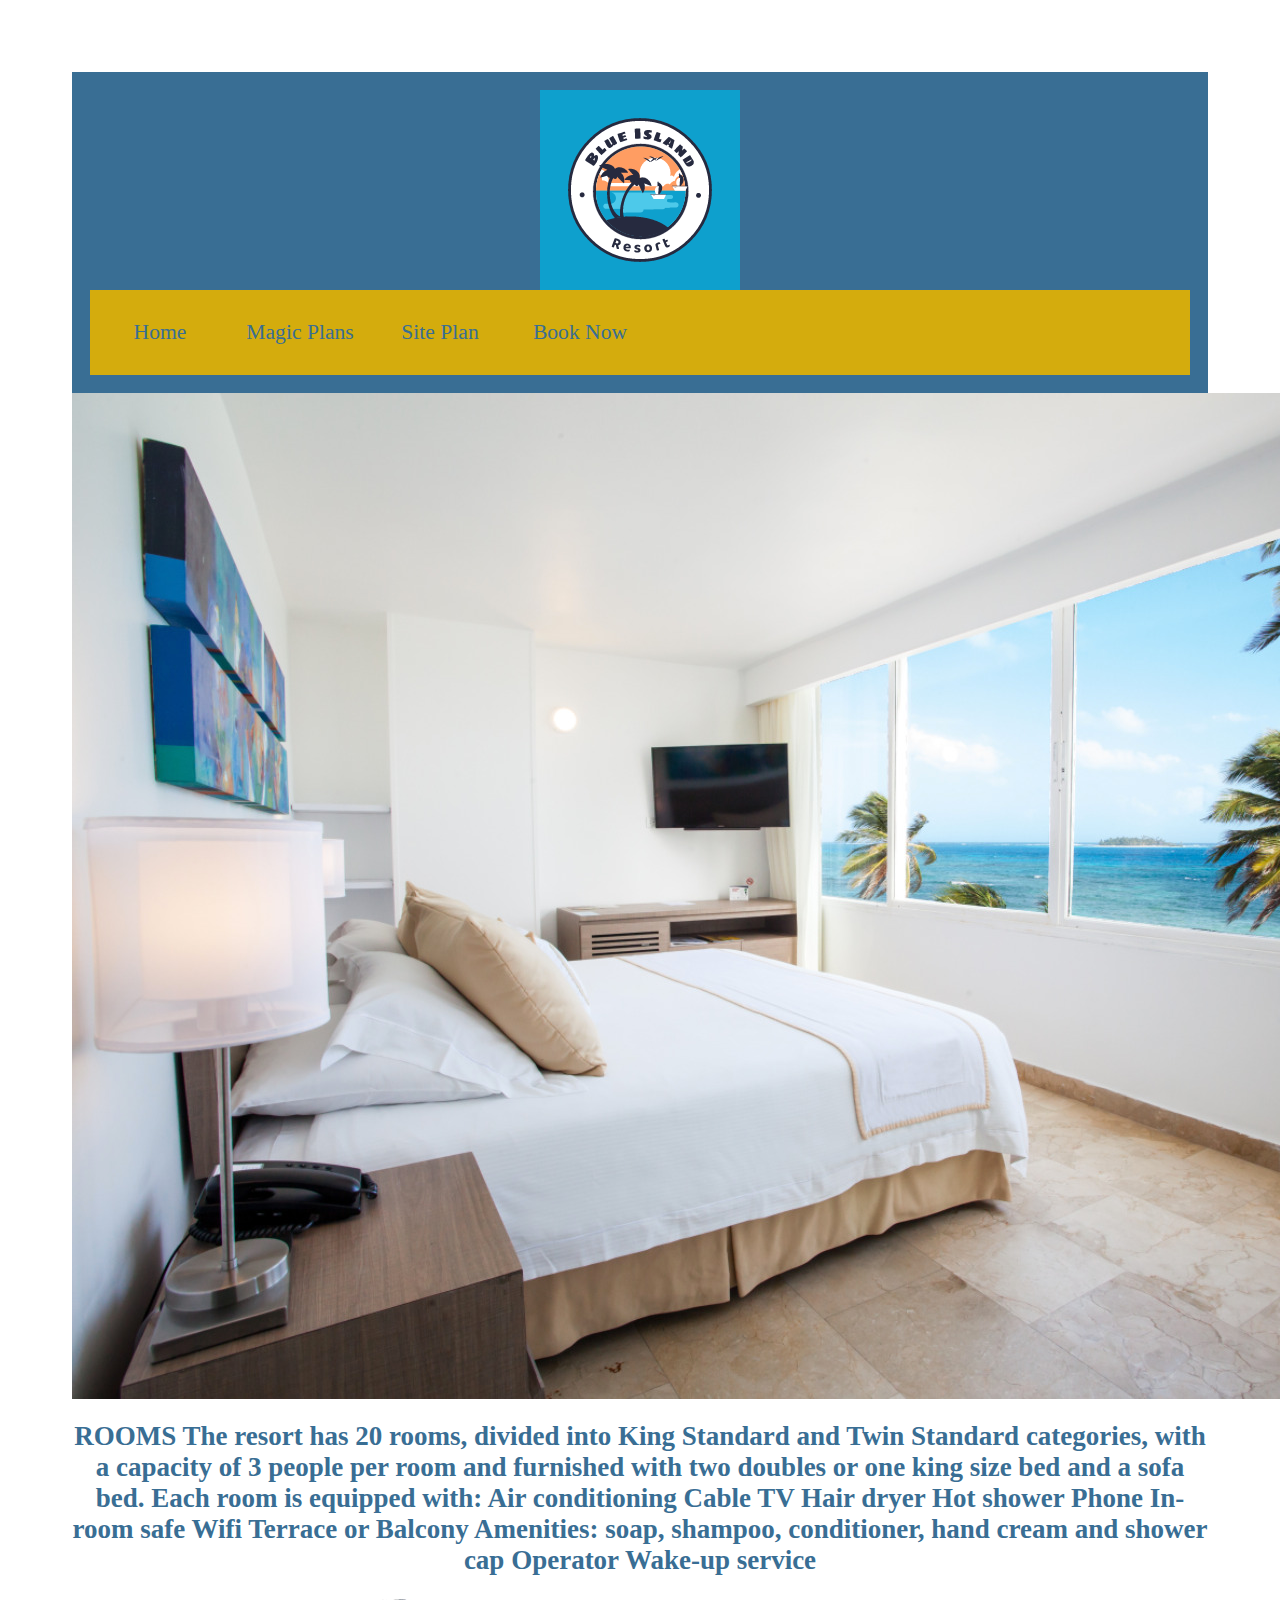
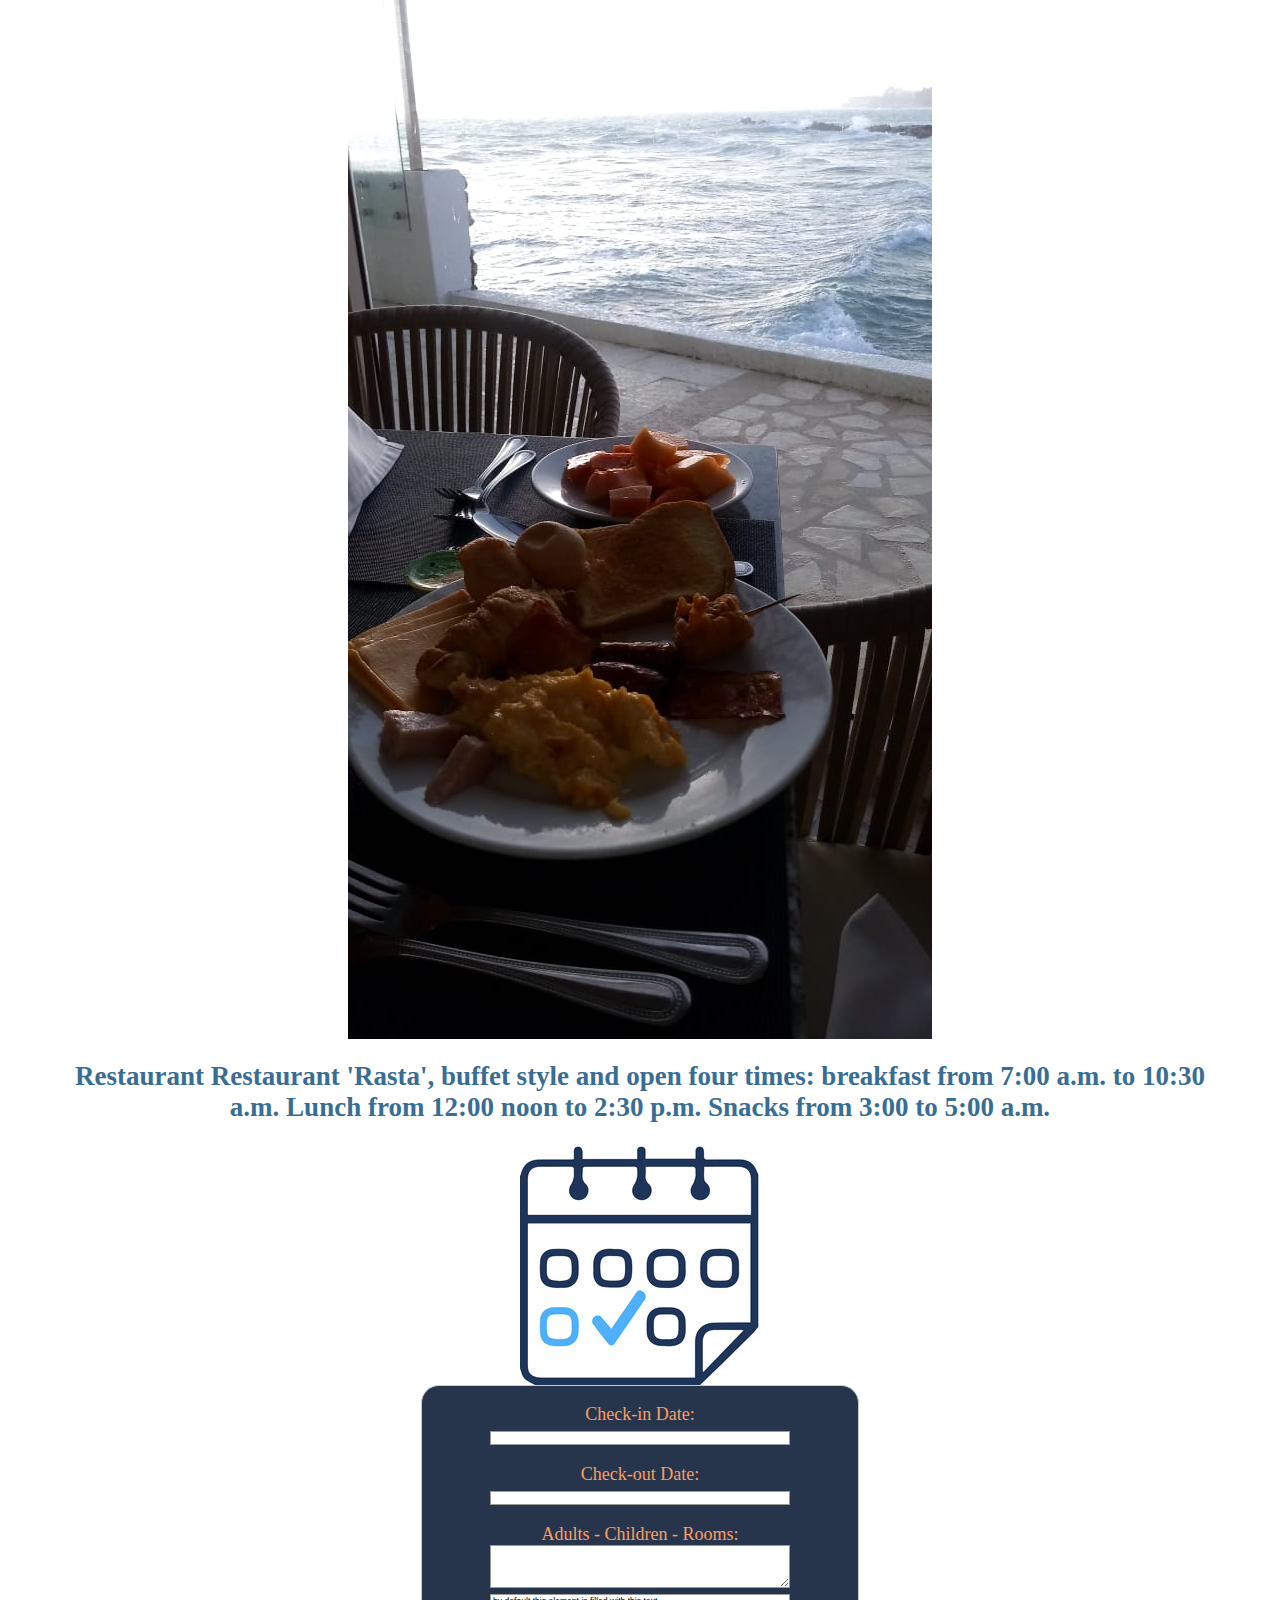
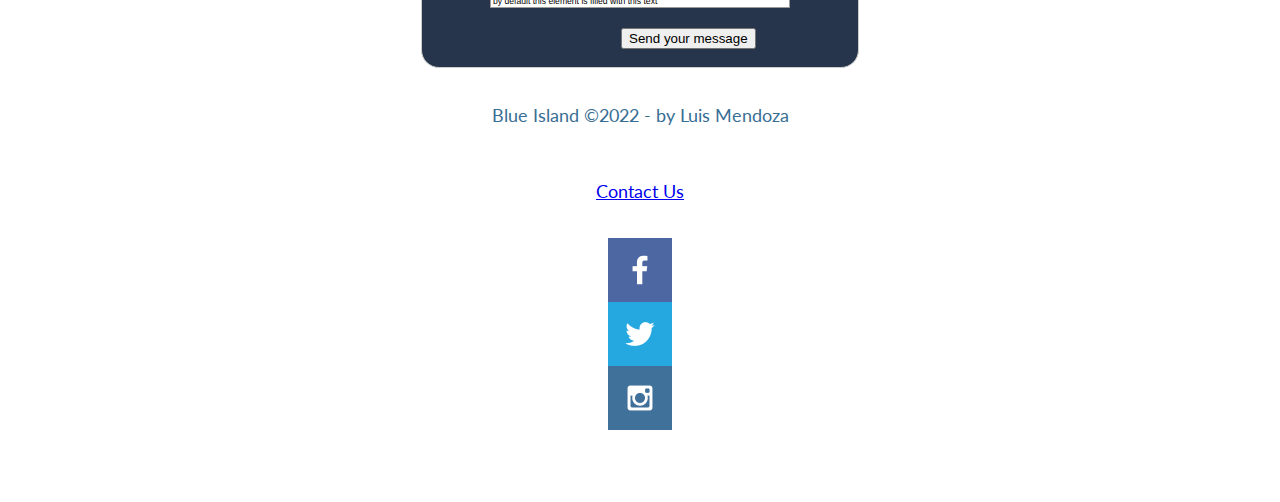
==== book-now.html @ 18f154a2 "html site plan" ====
<!DOCTYPE <html>
<html lang="en">

<head>
    <link rel="stylesheet" href="styles/site-plan.css">
    <meta charset="UTF-8">
    <meta http-equiv="X-UA-Compatible" content="IE=edge">
    <meta name="viewport" content="width=device-width, initial-scale=1.0">
    <title>Book Now</title>
    <style>
        form {
            /* Center the form on the page */
            margin: 0 auto;
            width: 400px;
            /* Form outline */
            padding: 1em;
            border: 1px solid #ccc;
            border-radius: 1em;
            grid-column: 3/9;
            background-color: #26354c;
            color:#fe9d62;
        }

        ul {
            list-style: none;
            padding: 0;
            margin: 0;
        }

        form li+li {
            margin-top: 1em;
        }

        label {
            /* Uniform size & alignment */
            display: inline-block;
            width: 250px;
            text-align: center;
        }

        input,
        textarea {
            /* To make sure that all text fields have the same font settings
     By default, textareas have a monospace font */
            font: .478em sans-serif;

            /* Uniform text field size */
            width: 300px;
            box-sizing: border-box;

            /* Match form field borders */
            border: 1px solid #999;
        }

        input:focus,
        textarea:focus {
            /* Additional highlight for focused elements */
            border-color: #000;
        }

        textarea {
            /* Align multiline text fields with their labels */
            vertical-align: top;

            /* Provide space to type some text */
            height: 5em;
        }

        .button {
            /* Align buttons with the text fields */
            padding-left: 90px;
            /* same size as the label elements */
        }

        button {
            /* This extra margin represent roughly the same space as the space
     between the labels and their text fields */
            margin-left: 0.5em;
        }

        #feedback {
            background-color: antiquewhite;
            position: absolute;
            top: 0;
            left: 0;
            right: 0;
            padding: .5em;
            /* make this element invisible until we are ready for it */
            display: none;
        }

        .moveDown {
            margin-top: 3em;
        }
    </style>
</head>
<!-- Fernando -->

<body>
    <div id="content">
        <header>
            <a id="logo_link" href="index.html">
                <img class="logo" src="/images/blue-island-logo.png" alt="Blue Island">
            </a>
            <nav>
                <a href="index.html">Home</a>
                <a href="magic-plans.html">Magic Plans</a>
                <a href="site-plan.html">Site Plan</a>
                <a href="book-now.html">Book Now</a>
            </nav>
        </header>
        <main class="book-grid">
            <div id="book">
                <section id="book-msg">
                        <section class="rooms-card">
                        <img class="rooms-img" src="/images/rooms.jpg" alt="Rooms">
                        <h2>ROOMS
                            The resort has 20 rooms, divided into King Standard and Twin Standard
                            categories, with a capacity of 3 people per room and furnished with two
                            doubles or one king size bed and a sofa bed.

                            Each room is equipped with:

                            Air conditioning
                            Cable TV
                            Hair dryer
                            Hot shower
                            Phone
                            In-room safe
                            Wifi
                            Terrace or Balcony
                            Amenities: soap, shampoo, conditioner, hand cream and shower cap
                            Operator Wake-up service</h2>
                    </section>
                    <section class="Restaurant">
                        <img class="restaurant-img" src="/images/breakfast.jpg" alt="Restaurant">
                        <h2>Restaurant
                            Restaurant 'Rasta', buffet style and open four times:
                            breakfast from 7:00 a.m. to 10:30 a.m.
                            Lunch from 12:00 noon to 2:30 p.m.
                            Snacks from 3:00 to 5:00 a.m.
                        </h2>
                    </section>
                    <section class="calendar-card">
                        <img class="calendar-img" src="/images/calendar.jpg" alt="Calendar">
                        <div id="feedback"></div>
                        <form action="/my-handling-form-page" method="post">
                            <ul>
                                <li>
                                    <label for="name">Check-in Date:</label>
                                    <input type="text" id="name" name="user_name" />
                                </li>
                                <li>
                                    <label for="mail">Check-out Date:</label>
                                    <input type="email" id="mail" name="user_email" />
                                </li>
                                <li>
                                    <label for="msg">Adults - Children - Rooms:</label>
                                    <textarea id="msg" name="user_message"></textarea>
                                    <input type="text" value="by default this element is filled with this text" />
                                <li class="button">
                                    <button type="submit">Send your message</button>
                                </li>
                                </li>
                            </ul>
                        </form>
                    </section>
            </div>
        </main>
    </div>

    <footer>
        <p>Blue Island &copy;2022 - by Luis Mendoza</p>
        <p><a href="contactus.html">Contact Us</a></p>
        <div class="social">
            <a href="https://facebook.com" target="_blank">
                <img src="/images/facebook.png" alt="fb icon">
            </a>
            <a href="https://twitter.com" target="_blank">
                <img src="/images/twitter.png" alt="twitter icon">
            </a>
            <a href="https://instagram.com" target="_blank">
                <img src="/images/instagram.png" alt="instagram icon">
            </a>
        </div>
    </footer>
</body>

</html>
---- styles/site-plan.css ----
/* if you are using any Google fonts change the font names below to your fonts. 
Any spaces in your font name should be replaced with a +. 
Fonts are separated by a | */
@import url('https://fonts.googleapis.com/css?family=IM+Fell+French+Canon+SC|Lato');

:root {
  /* change the values below to your colors from your palette */
  --primary-color: #fe9d62   ;
  --secondary-color: #4dc9ea ;
  --accent1-color: #26354c ;
  --accent2-color: #0e9fcc ;
  

  /* change the values below to your chosen font(s) */
  --heading-font: "IM Fell French Canon SC";
  --paragraph-font: Lato, Helvetica, sans-serif;

  /* these colors below should be chosen from among your palette colors above */
  --headline-color-on-white: #396E94;  /* headlines on a white background */ 
  --headline-color-on-color: white; /* headlines on a colored background */ 
  --paragraph-color-on-white: #396E94; /* paragraph text on a white background */ 
  --paragraph-color-on-color: white; /* paragraph text on a colored background */ 
  --paragraph-background-color: #396E94  ;
  --nav-link-color: #396E94;
  --nav-background-color: #D4AC0D;
  --nav-hover-link-color: white;
  --nav-hover-background-color: #396E94;
}


/*  Look around below...but DON'T CHANGE ANYTHING! */

body {
  max-width: 1200px;
  margin: 0 auto;
  padding: 4em;
  font-size: 18px;
  text-align: center;
}
img {
  display: block;
  margin: 0 auto;
}
h1, h2, h3, h4, h5, h6 {
  font-family: var(--heading-font);
  color: var(--headline-color-on-white);
}
h2 {
  text-align: center;
}
hr {
  height: 3px;
  margin: 35px 0;
  background: var(--accent1-color);
}
header {
  padding: 1em;
  text-align: center;
  color: var(--headline-color-on-color);
  background-color: var(--paragraph-background-color);
}
header > h1, header > h2 {
  color: var(--headline-color-on-color);
}

p {
  font-family: var(--paragraph-font);
  color: var(--paragraph-color-on-white);
  padding: 1em;
}
.colors {
  width: 100%;
  min-width: 350px;
  margin: 30px auto;
  text-align: center;
}
.colors th {
  background-color: #999;
}
.colors td{
  width: 25%;
  height: 3em;
}

.primary {
  background-color: var(--primary-color);
}
.secondary {
  background-color: var(--secondary-color);
}
.accent1 {
  background-color: var(--accent1-color);
}
.accent2{
  background-color: var(--accent2-color);
}

p.colored {
  background-color: var(--paragraph-background-color);
  color: var(--paragraph-color-on-color);
}

nav {
  background-color: var(--nav-background-color);
  line-height: 3em;
  text-align: center;
  font-size: 1.2em;
}
nav  {
  list-style-type: none;
  display: flex;

}
nav a {
  padding:1em;
  min-width: 120px;
  text-decoration: none;
  padding: 10px;

}
nav a:link, nav a:visited {
  color: var(--nav-link-color);
}
nav a:hover {
  color: var(--nav-hover-link-color);
  background-color: var(--nav-hover-background-color);
}

.sitemap {
  display: grid;
  justify-content: center;

  grid-template-columns: repeat(6, 15%);
  grid-template-rows: 3em 1.5em 1.5em 3em;
  grid-template-areas: ". . home home . ."
    ". . . top . ."
    ". left left right right ."
    "page2 page2 . . page3 page3";
}
.sitemap > div {

  text-align: center;

}
.sm-home {
  grid-area: home;
  background-color: #ccc;
  line-height: 3em;
}
.sm-page2 {
  grid-area: page2;
  background-color: #ccc;
  line-height: 3em;
}
.sm-page3 {
  grid-area: page3;
  background-color: #ccc;
  line-height: 3em;
}

.top {
  grid-area: top;
  border-left: 1px solid;
}

.left {
  grid-area: left;
  border-top: 1px solid;
  border-left: 1px solid;
}

.right {
  grid-area: right;
  border-top: 1px solid;
  border-right: 1px solid;
}
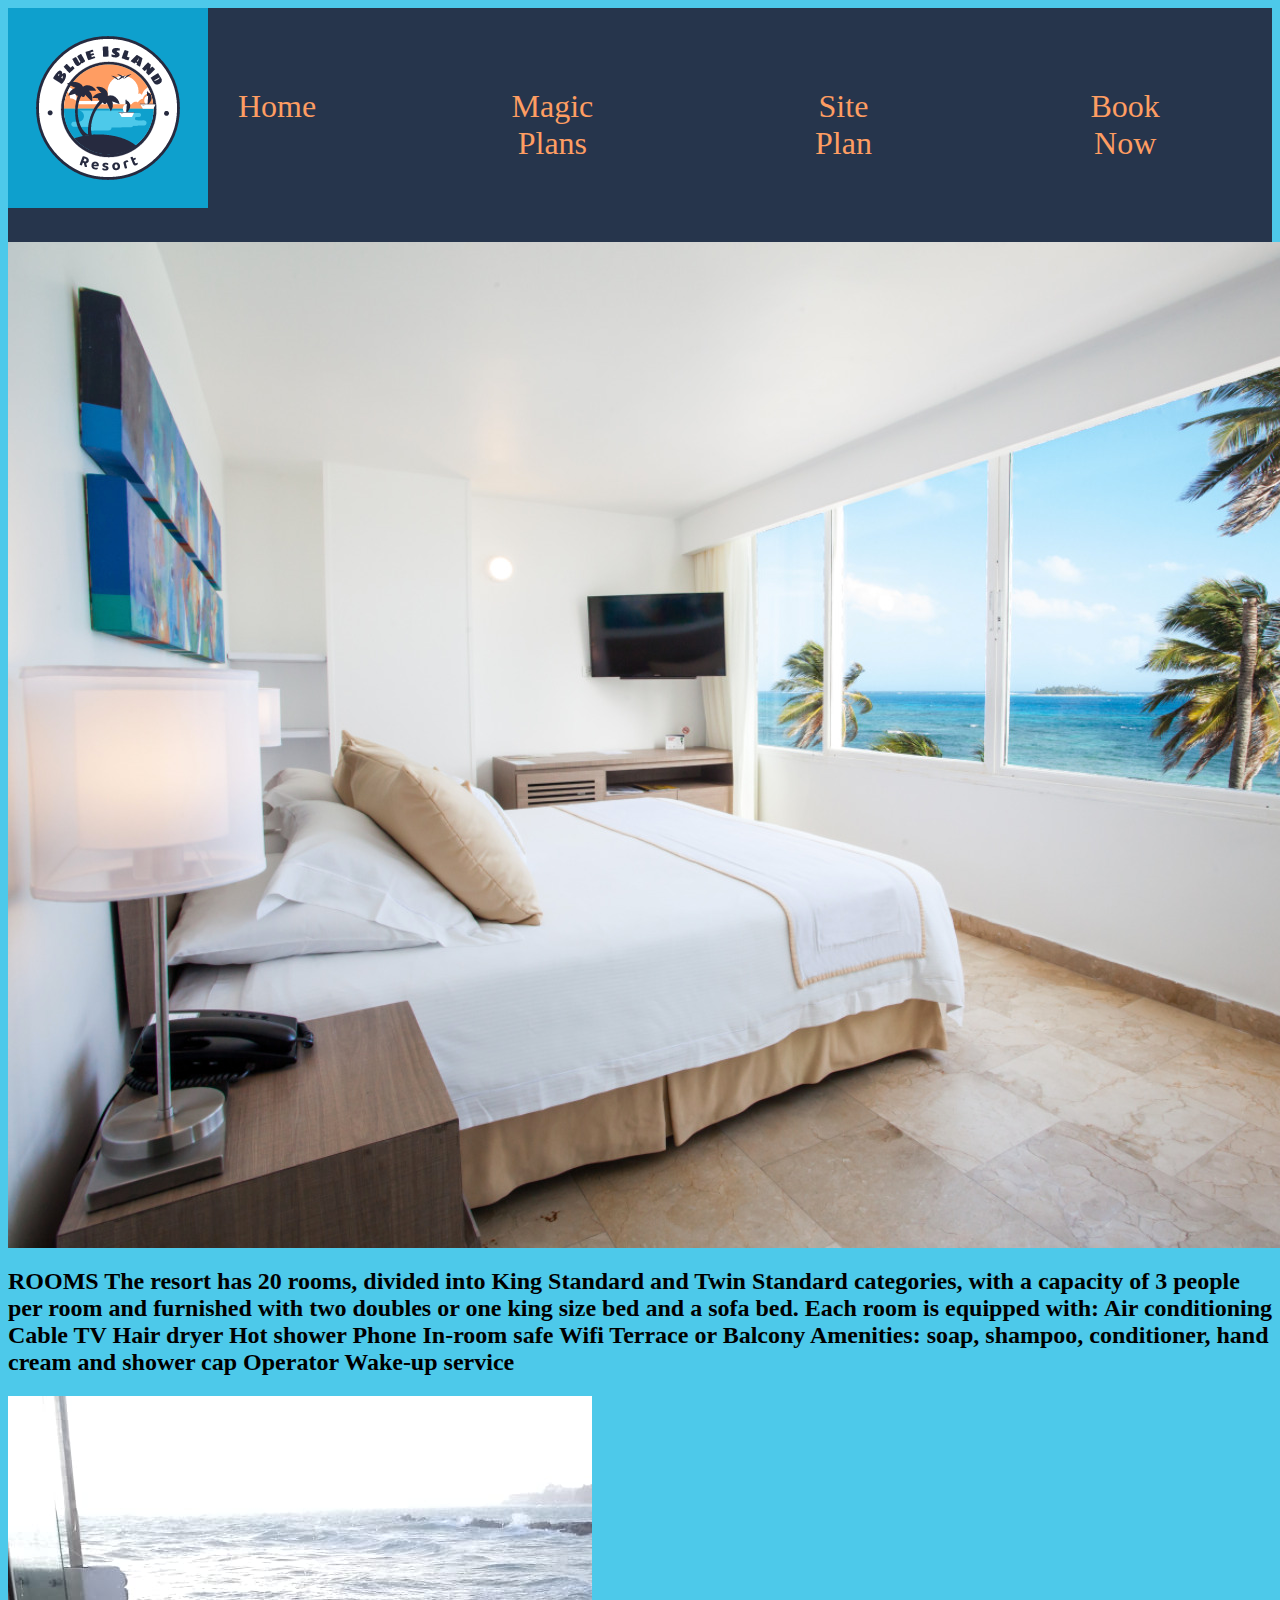
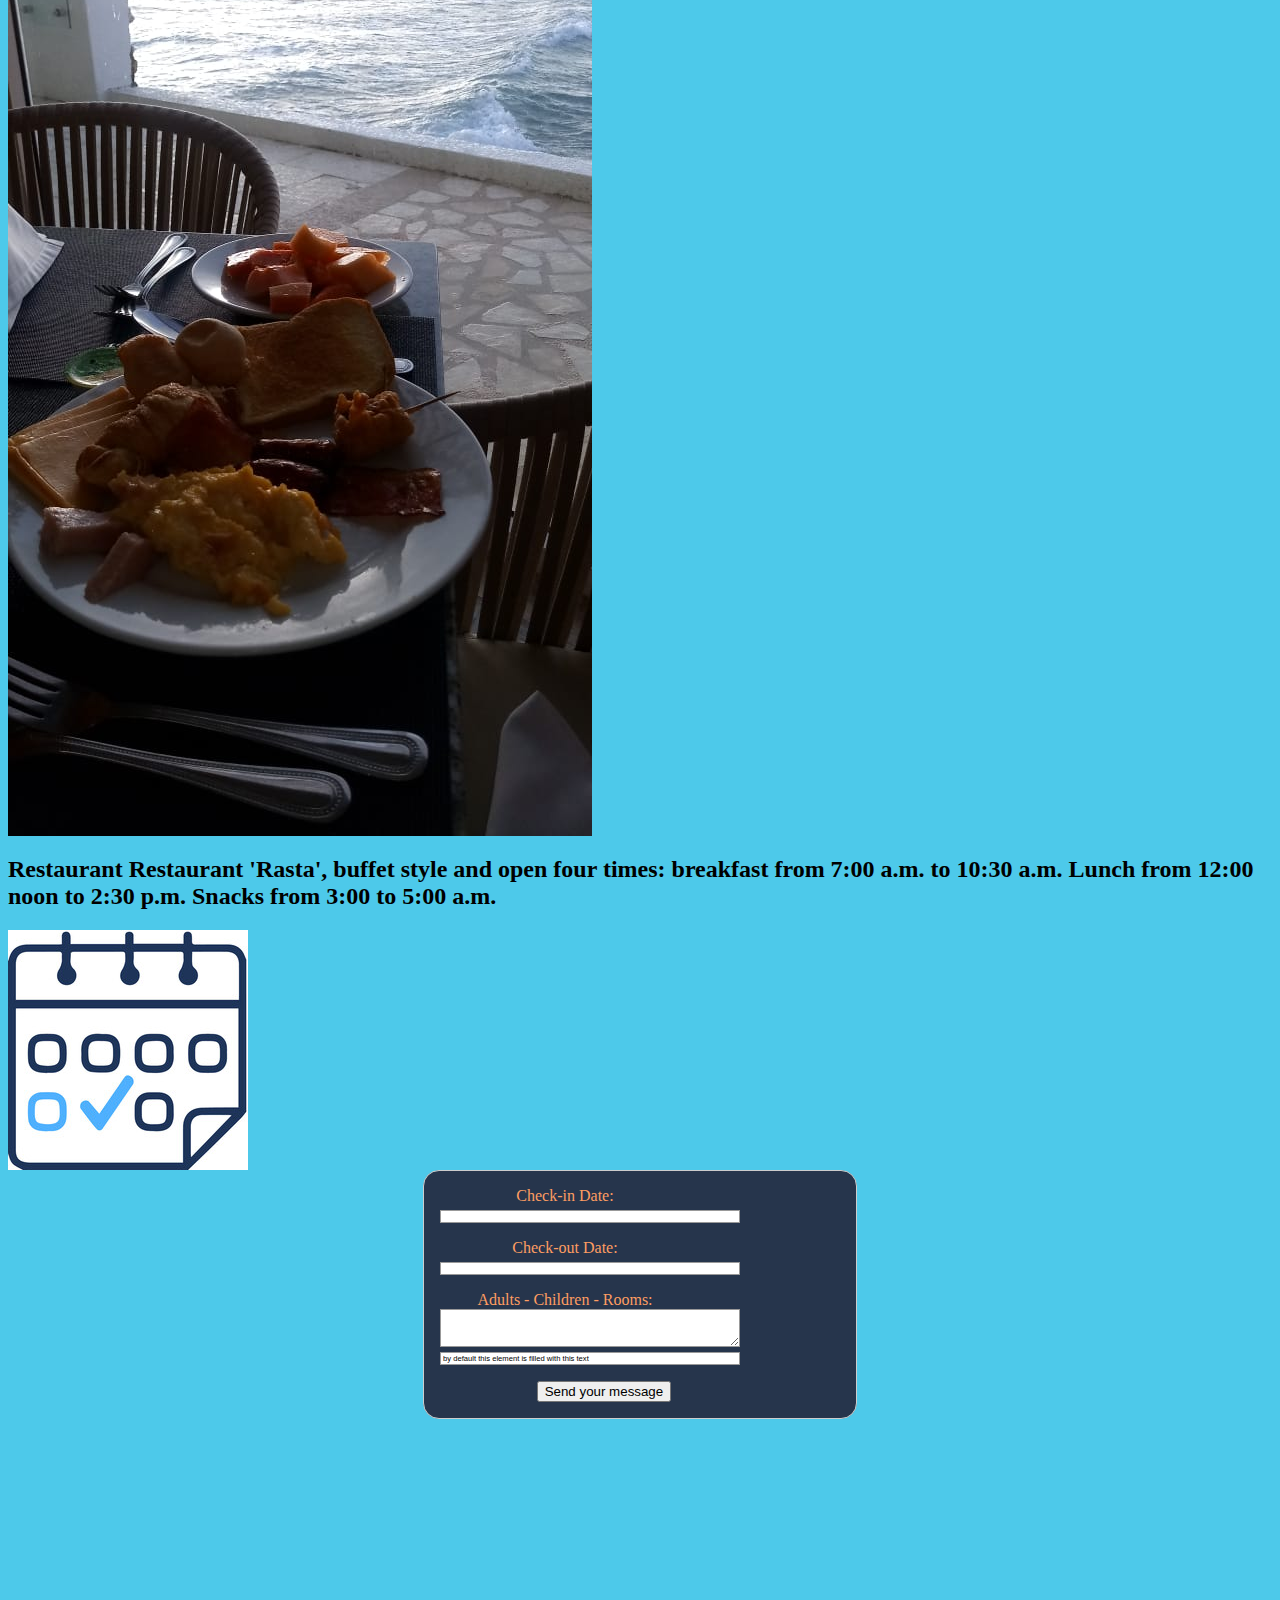
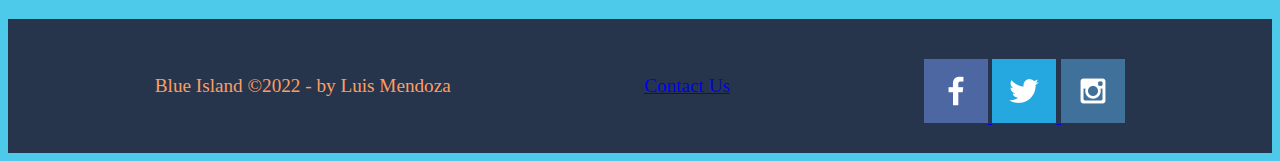
==== commit 46c4d50a: "update css home page" ====
--- a/book-now.html
+++ b/book-now.html
@@ -2,7 +2,7 @@
 <html lang="en">
 
 <head>
-    <link rel="stylesheet" href="styles/site-plan.css">
+    <link rel="stylesheet" href="styles/style.css">
     <meta charset="UTF-8">
     <meta http-equiv="X-UA-Compatible" content="IE=edge">
     <meta name="viewport" content="width=device-width, initial-scale=1.0">
@@ -100,7 +100,7 @@
     <div id="content">
         <header>
             <a id="logo_link" href="index.html">
-                <img class="logo" src="/images/blue-island-logo.png" alt="Blue Island">
+                <img class="logo" src="images/blue-island-logo.png" alt="Blue Island">
             </a>
             <nav>
                 <a href="index.html">Home</a>
@@ -113,7 +113,7 @@
             <div id="book">
                 <section id="book-msg">
                         <section class="rooms-card">
-                        <img class="rooms-img" src="/images/rooms.jpg" alt="Rooms">
+                        <img class="rooms-img" src="images/rooms.jpg" alt="Rooms">
                         <h2>ROOMS
                             The resort has 20 rooms, divided into King Standard and Twin Standard
                             categories, with a capacity of 3 people per room and furnished with two
@@ -133,7 +133,7 @@
                             Operator Wake-up service</h2>
                     </section>
                     <section class="Restaurant">
-                        <img class="restaurant-img" src="/images/breakfast.jpg" alt="Restaurant">
+                        <img class="restaurant-img" src="images/breakfast.jpg" alt="Restaurant">
                         <h2>Restaurant
                             Restaurant 'Rasta', buffet style and open four times:
                             breakfast from 7:00 a.m. to 10:30 a.m.
@@ -142,7 +142,7 @@
                         </h2>
                     </section>
                     <section class="calendar-card">
-                        <img class="calendar-img" src="/images/calendar.jpg" alt="Calendar">
+                        <img class="calendar-img" src="images/calendar.jpg" alt="Calendar">
                         <div id="feedback"></div>
                         <form action="/my-handling-form-page" method="post">
                             <ul>
@@ -174,13 +174,13 @@
         <p><a href="contactus.html">Contact Us</a></p>
         <div class="social">
             <a href="https://facebook.com" target="_blank">
-                <img src="/images/facebook.png" alt="fb icon">
+                <img src="images/facebook.png" alt="fb icon">
             </a>
             <a href="https://twitter.com" target="_blank">
-                <img src="/images/twitter.png" alt="twitter icon">
+                <img src="images/twitter.png" alt="twitter icon">
             </a>
             <a href="https://instagram.com" target="_blank">
-                <img src="/images/instagram.png" alt="instagram icon">
+                <img src="images/instagram.png" alt="instagram icon">
             </a>
         </div>
     </footer>
--- a/styles/style.css
+++ b/styles/style.css
@@ -0,0 +1,67 @@
+body {
+    background-color: #4dc9ea;
+    font-family: 'American Typewriter', sans-serif,;
+}
+header {
+    font-size: 2em;
+    display: grid;
+    grid-template-columns: 150px auto;
+    background-color:#26354c;
+    color: #4dc9ea;
+}
+
+#content {
+    max-width: 1600px;
+    margin: 0 auto;
+}
+
+nav a {
+    text-align: center;
+    text-decoration: none;
+    color: #fe9d62;
+    text-decoration: none;
+    padding: 80px;
+}
+
+nav {
+    display: flex;
+    justify-content: space-around;
+}
+
+.home-grid {
+    display: grid;
+    grid-template-columns: 1fr;
+    grid-template-rows: 2;
+}
+
+#home-img {
+    width: 100%;
+    grid-column: 1;
+    grid-row: 1;
+}
+
+h5 {
+    font-size: 2em;
+    margin-top: 10px;
+    text-align: center;
+    padding: 35px;
+    margin: 100px;
+    color: #fe9d62;
+    background-color: #26354c;
+}
+
+footer {
+
+    font-size: 1.2em;
+    padding: 25px 50px;
+    margin-top: 200px;
+    background-color:#26354c;
+    display: flex;
+    justify-content: space-around;
+    align-items: center;
+    text-decoration: none;
+    color: #fe9d62;
+}
+footer .social img {
+    padding-top: 15px;
+}
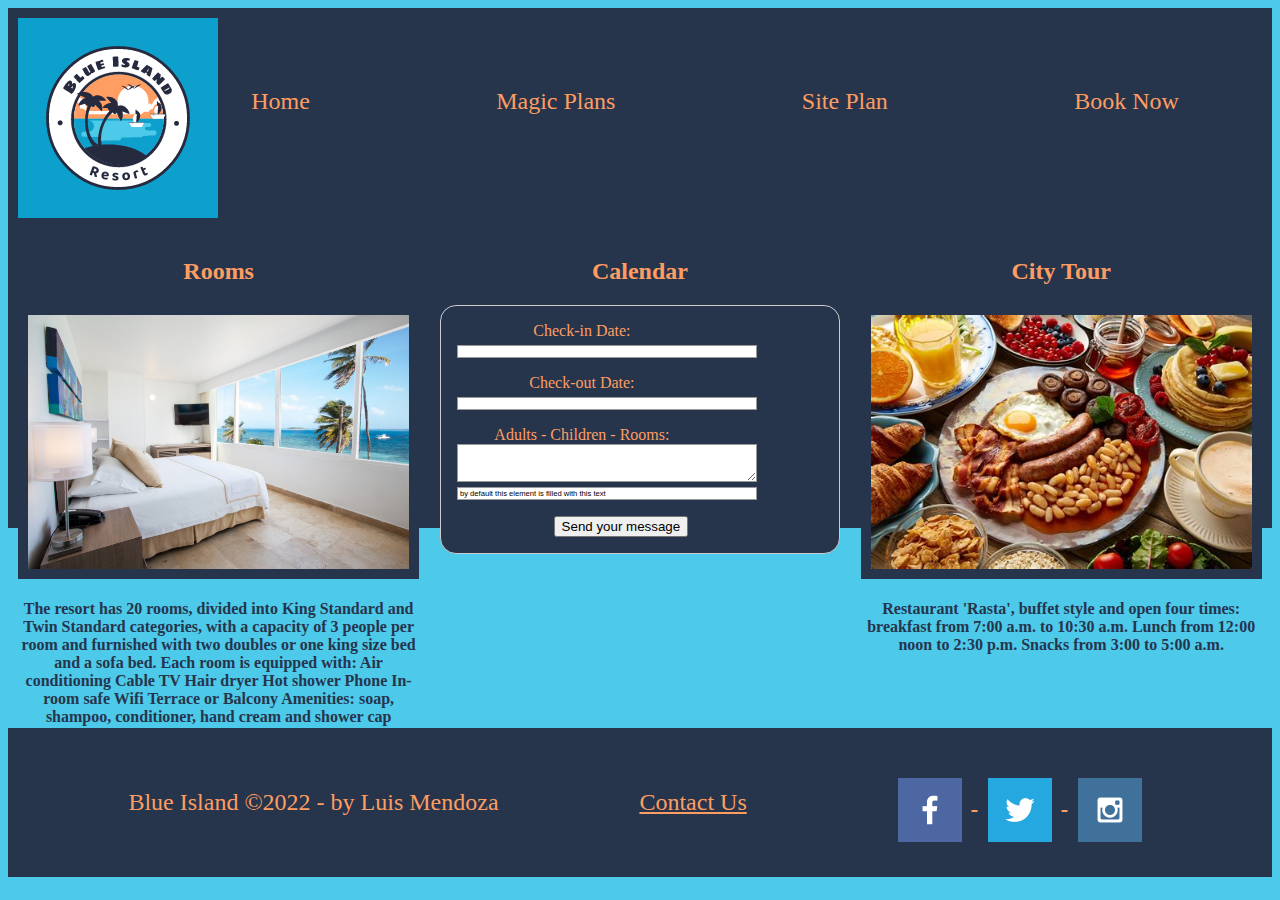
==== commit 314f4c16: "book update" ====
--- a/book-now.html
+++ b/book-now.html
@@ -18,7 +18,7 @@
             border-radius: 1em;
             grid-column: 3/9;
             background-color: #26354c;
-            color:#fe9d62;
+            color: #fe9d62;
         }
 
         ul {
@@ -109,65 +109,59 @@
                 <a href="book-now.html">Book Now</a>
             </nav>
         </header>
-        <main class="book-grid">
-            <div id="book">
-                <section id="book-msg">
-                        <section class="rooms-card">
-                        <img class="rooms-img" src="images/rooms.jpg" alt="Rooms">
-                        <h2>ROOMS
-                            The resort has 20 rooms, divided into King Standard and Twin Standard
-                            categories, with a capacity of 3 people per room and furnished with two
-                            doubles or one king size bed and a sofa bed.
-
-                            Each room is equipped with:
-
-                            Air conditioning
-                            Cable TV
-                            Hair dryer
-                            Hot shower
-                            Phone
-                            In-room safe
-                            Wifi
-                            Terrace or Balcony
-                            Amenities: soap, shampoo, conditioner, hand cream and shower cap
-                            Operator Wake-up service</h2>
-                    </section>
-                    <section class="Restaurant">
-                        <img class="restaurant-img" src="images/breakfast.jpg" alt="Restaurant">
-                        <h2>Restaurant
-                            Restaurant 'Rasta', buffet style and open four times:
-                            breakfast from 7:00 a.m. to 10:30 a.m.
-                            Lunch from 12:00 noon to 2:30 p.m.
-                            Snacks from 3:00 to 5:00 a.m.
-                        </h2>
-                    </section>
-                    <section class="calendar-card">
-                        <img class="calendar-img" src="images/calendar.jpg" alt="Calendar">
-                        <div id="feedback"></div>
-                        <form action="/my-handling-form-page" method="post">
-                            <ul>
-                                <li>
-                                    <label for="name">Check-in Date:</label>
-                                    <input type="text" id="name" name="user_name" />
-                                </li>
-                                <li>
-                                    <label for="mail">Check-out Date:</label>
-                                    <input type="email" id="mail" name="user_email" />
-                                </li>
-                                <li>
-                                    <label for="msg">Adults - Children - Rooms:</label>
-                                    <textarea id="msg" name="user_message"></textarea>
-                                    <input type="text" value="by default this element is filled with this text" />
-                                <li class="button">
-                                    <button type="submit">Send your message</button>
-                                </li>
-                                </li>
-                            </ul>
-                        </form>
-                    </section>
+        <div class="row">
+            <div class="column" style="background-color:#26354c;">
+                <h2>Rooms</h2>
+                <img src="images/rooms.jpg" alt='San Andres' style="width:100%">
+                <h4>The resort has 20 rooms, divided into King Standard and Twin Standard
+                    categories, with a capacity of 3 people per room and furnished with two
+                    doubles or one king size bed and a sofa bed.
+                    Each room is equipped with:
+                    Air conditioning
+                    Cable TV
+                    Hair dryer
+                    Hot shower
+                    Phone
+                    In-room safe
+                    Wifi
+                    Terrace or Balcony
+                    Amenities: soap, shampoo, conditioner, hand cream and shower cap
+                    Operator Wake-up service</h4>
             </div>
-        </main>
-    </div>
+            <div class="column" style="background-color:#26354c;">
+                <h2>Calendar</h2>
+                <form action="/my-handling-form-page" method="post">
+                    <ul>
+                        <li>
+                            <label for="name">Check-in Date:</label>
+                            <input type="text" id="name" name="user_name" />
+                        </li>
+                        <li>
+                            <label for="mail">Check-out Date:</label>
+                            <input type="email" id="mail" name="user_email" />
+                        </li>
+                        <li>
+                            <label for="msg">Adults - Children - Rooms:</label>
+                            <textarea id="msg" name="user_message"></textarea>
+                            <input type="text" value="by default this element is filled with this text" />
+                        <li class="button">
+                            <button type="submit">Send your message</button>
+                        </li>
+                        </li>
+                    </ul>
+                </form>
+            </div>
+            <div class="column" style="background-color:#26354c;">
+                <h2>City Tour</h2>
+                <img src="images/breakfast1.jpg" alt='San Andres' style="width:100%">
+                <h4>Restaurant 'Rasta', buffet style and open four times:
+                    breakfast from 7:00 a.m. to 10:30 a.m.
+                    Lunch from 12:00 noon to 2:30 p.m.
+                    Snacks from 3:00 to 5:00 a.m.</h4>
+            </div>
+           
+        </div>
+   </div>
 
     <footer>
         <p>Blue Island &copy;2022 - by Luis Mendoza</p>
--- a/styles/style.css
+++ b/styles/style.css
@@ -1,12 +1,13 @@
 body {
     background-color: #4dc9ea;
-    font-family: 'American Typewriter', sans-serif,;
+    font-family: 'American Typewriter', 'sans-serif';
 }
+
 header {
-    font-size: 2em;
+    font-size: 1.5em;
     display: grid;
     grid-template-columns: 150px auto;
-    background-color:#26354c;
+    background-color: #26354c;
     color: #4dc9ea;
 }
 
@@ -21,6 +22,7 @@
     color: #fe9d62;
     text-decoration: none;
     padding: 80px;
+    color: #fe9d62;
 }
 
 nav {
@@ -28,40 +30,169 @@
     justify-content: space-around;
 }
 
+.mySlides {
+    display: none;
+}
+
+img {
+    vertical-align: middle;
+}
+
+/* Slideshow container */
+.slideshow-container {
+    max-width: 1000px;
+    position: relative;
+    margin: auto;
+}
+
+/* Caption text */
+.text {
+    color: #26354c;
+    font-size: 15px;
+    padding: 8px 12px;
+    position: absolute;
+    bottom: 8px;
+    width: 100%;
+    text-align: center;
+}
+
+/* Number text (1/3 etc) */
+.numbertext {
+    color: #f2f2f2;
+    font-size: 12px;
+    padding: 8px 12px;
+    position: absolute;
+    top: 0;
+}
+
+/* The dots/bullets/indicators */
+.dot {
+    height: 15px;
+    width: 15px;
+    margin: 0 2px;
+    background-color: #bbb;
+    border-radius: 50%;
+    display: inline-block;
+    transition: background-color 0.6s ease;
+}
+
+.active {
+    background-color: #717171;
+}
+
+/* Fading animation */
+.fade {
+    animation-name: fade;
+    animation-duration: 1.5s;
+}
+
+@keyframes fade {
+    from {
+        opacity: .4
+    }
+
+    to {
+        opacity: 1
+    }
+}
+
+
 .home-grid {
     display: grid;
     grid-template-columns: 1fr;
-    grid-template-rows: 2;
-}
-
-#home-img {
-    width: 100%;
-    grid-column: 1;
-    grid-row: 1;
 }
 
 h5 {
-    font-size: 2em;
+    font-size: 1.5em;
     margin-top: 10px;
     text-align: center;
-    padding: 35px;
+    padding: 100px;
     margin: 100px;
     color: #fe9d62;
     background-color: #26354c;
+    line-height: 2em;
 }
 
 footer {
-
-    font-size: 1.2em;
+    font-size: 1.5em;
     padding: 25px 50px;
     margin-top: 200px;
-    background-color:#26354c;
+    background-color: #26354c;
     display: flex;
     justify-content: space-around;
     align-items: center;
     text-decoration: none;
     color: #fe9d62;
 }
+
+footer a {
+    color: #fe9d62;
+}
+
 footer .social img {
     padding-top: 15px;
 }
+
+/* On smaller screens, decrease text size */
+@media only screen and (max-width: 300px) {
+    .text {
+        font-size: 11px
+    }
+}
+
+h3 {
+    color: #26354c;
+    text-align: center;
+}
+
+h2 {
+    color: #fe9d62;
+    text-align: center;
+}
+
+h4 {
+    color: #26354c;
+    text-align: center;
+    font-size: 1em;
+}
+
+div img {
+    border: 10px solid #26354c;
+}
+
+* {
+    box-sizing: border-box;
+}
+
+.column {
+    float: left;
+    width: 33.33%;
+    padding: 10px;
+    height: 300px;
+}
+
+.row:after {
+    content: "";
+    display: table;
+    clear: both;
+}
+
+.main {
+    display: grid;
+    grid-template-columns: repeat(1fr)
+}
+
+.rooms {
+    grid-column: 2/4;
+    grid-row: 2/3;
+}
+
+.restaurant {
+    grid-column: 5/7;
+    grid-row: 2/3;
+}
+
+.calendar {
+    grid-column: 8/10;
+    grid-row: 2/3;
+}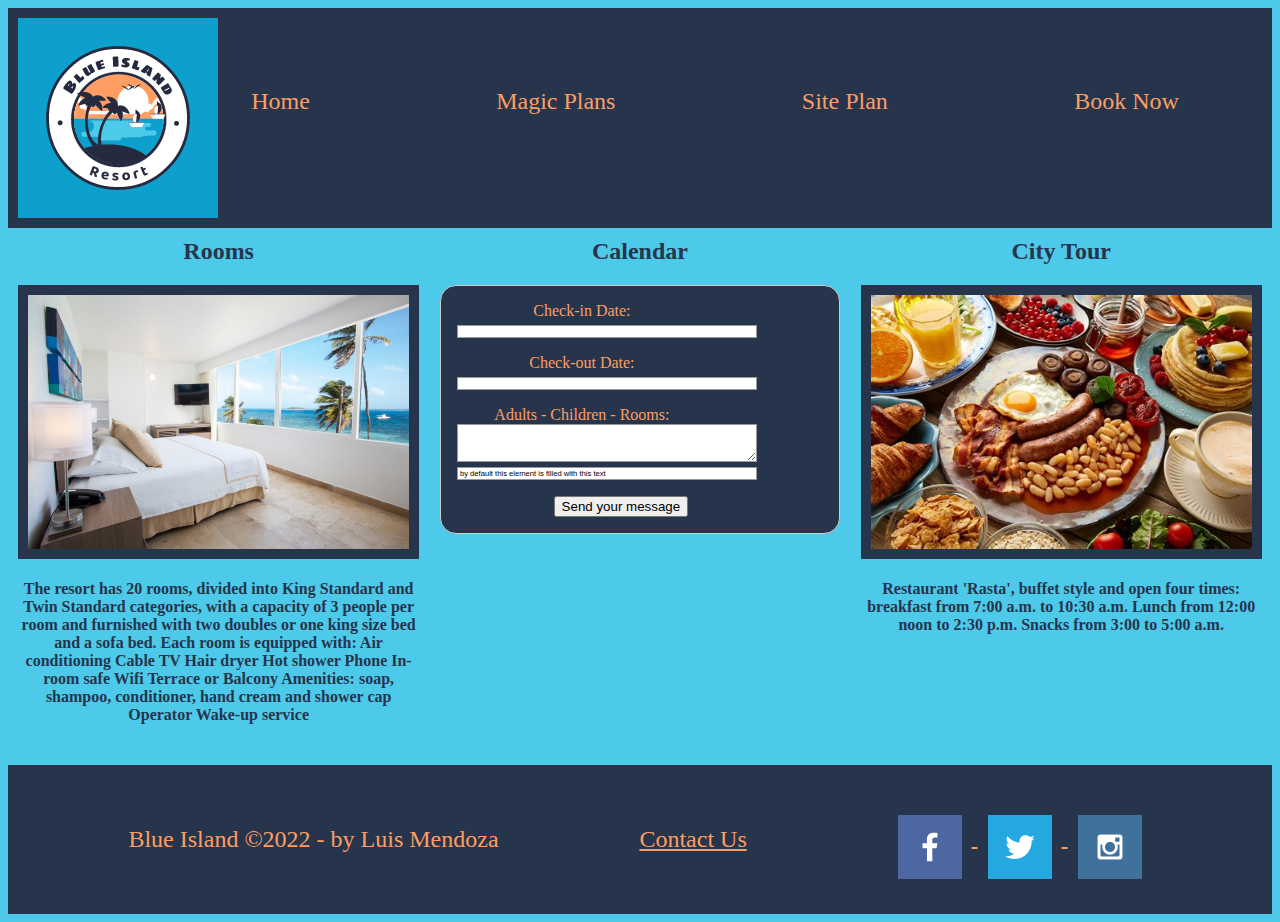
==== commit 80865e0d: "hover upload" ====
--- a/book-now.html
+++ b/book-now.html
@@ -110,7 +110,7 @@
             </nav>
         </header>
         <div class="row">
-            <div class="column" style="background-color:#26354c;">
+            <div class="column">
                 <h2>Rooms</h2>
                 <img src="images/rooms.jpg" alt='San Andres' style="width:100%">
                 <h4>The resort has 20 rooms, divided into King Standard and Twin Standard
@@ -128,7 +128,7 @@
                     Amenities: soap, shampoo, conditioner, hand cream and shower cap
                     Operator Wake-up service</h4>
             </div>
-            <div class="column" style="background-color:#26354c;">
+            <div class="column">
                 <h2>Calendar</h2>
                 <form action="/my-handling-form-page" method="post">
                     <ul>
@@ -151,7 +151,7 @@
                     </ul>
                 </form>
             </div>
-            <div class="column" style="background-color:#26354c;">
+            <div class="column">
                 <h2>City Tour</h2>
                 <img src="images/breakfast1.jpg" alt='San Andres' style="width:100%">
                 <h4>Restaurant 'Rasta', buffet style and open four times:
--- a/styles/style.css
+++ b/styles/style.css
@@ -116,7 +116,7 @@
 footer {
     font-size: 1.5em;
     padding: 25px 50px;
-    margin-top: 200px;
+    margin-top: 10px;
     background-color: #26354c;
     display: flex;
     justify-content: space-around;
@@ -146,7 +146,7 @@
 }
 
 h2 {
-    color: #fe9d62;
+    color: #26354c;
     text-align: center;
 }
 
@@ -169,6 +169,7 @@
     width: 33.33%;
     padding: 10px;
     height: 300px;
+    display: inline-table;
 }
 
 .row:after {
@@ -195,4 +196,11 @@
 .calendar {
     grid-column: 8/10;
     grid-row: 2/3;
+}
+
+.column {
+    background-color: #4dc9ea;
+}
+nav a:hover {
+    background-color: white;
 }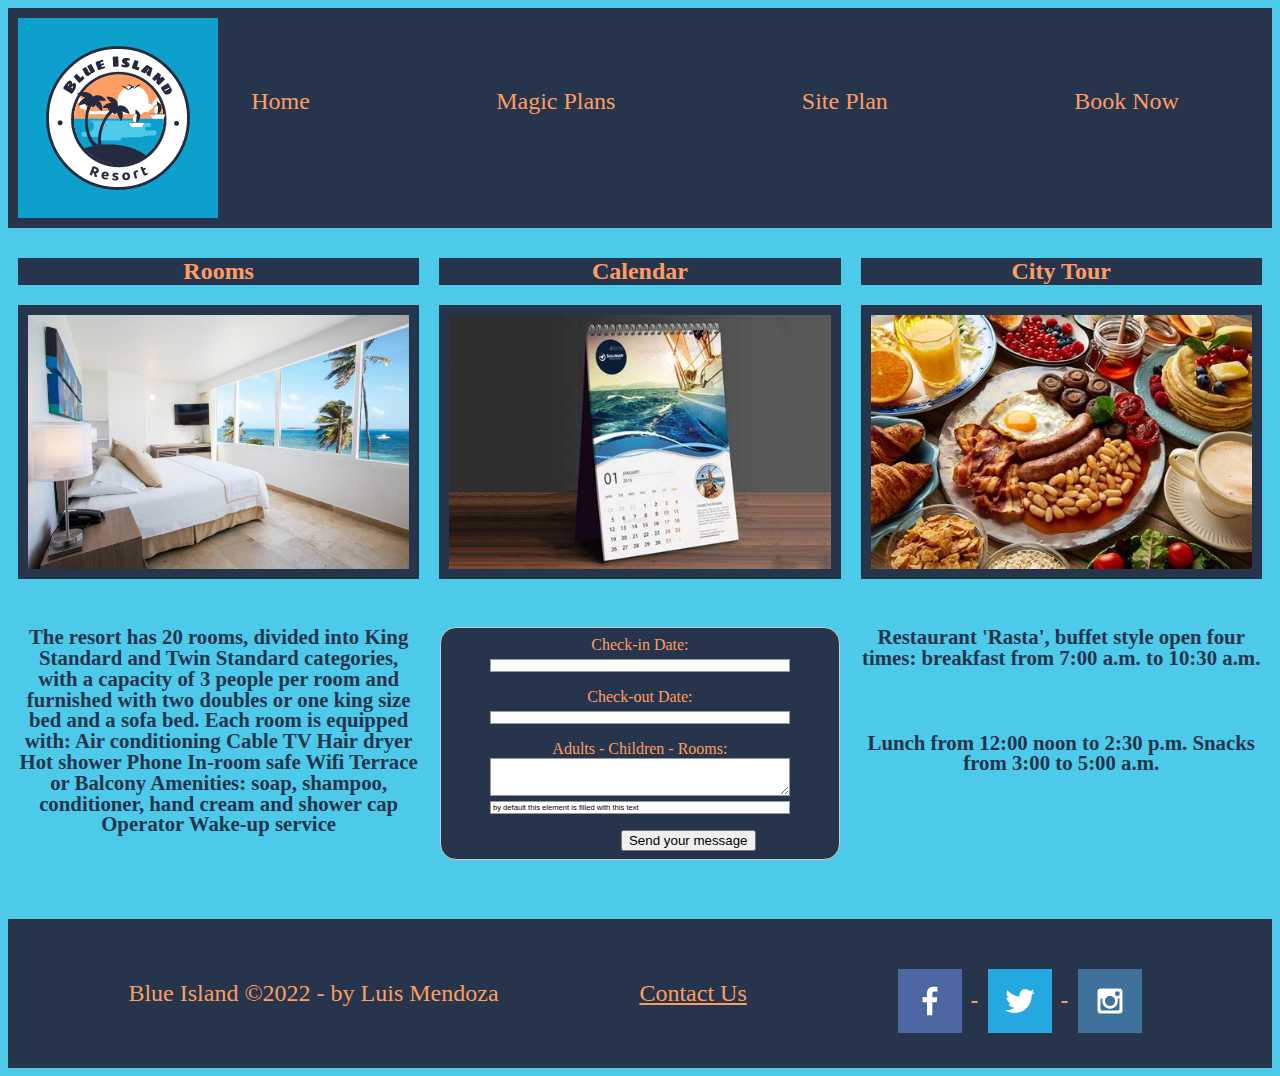
==== commit 656997c9: "form book" ====
--- a/book-now.html
+++ b/book-now.html
@@ -1,4 +1,4 @@
-<!DOCTYPE <html>
+<!DOCTYPE html>
 <html lang="en">
 
 <head>
@@ -10,16 +10,18 @@
     <style>
         form {
             /* Center the form on the page */
-            margin: 0 auto;
+            margin: auto;
             width: 400px;
             /* Form outline */
-            padding: 1em;
+            padding: .5em;
             border: 1px solid #ccc;
             border-radius: 1em;
             grid-column: 3/9;
             background-color: #26354c;
             color: #fe9d62;
-        }
+            text-align: center;
+            margin-top: 3em;
+            }
 
         ul {
             list-style: none;
@@ -113,7 +115,7 @@
             <div class="column">
                 <h2>Rooms</h2>
                 <img src="images/rooms.jpg" alt='San Andres' style="width:100%">
-                <h4>The resort has 20 rooms, divided into King Standard and Twin Standard
+                <h6>The resort has 20 rooms, divided into King Standard and Twin Standard
                     categories, with a capacity of 3 people per room and furnished with two
                     doubles or one king size bed and a sofa bed.
                     Each room is equipped with:
@@ -126,27 +128,27 @@
                     Wifi
                     Terrace or Balcony
                     Amenities: soap, shampoo, conditioner, hand cream and shower cap
-                    Operator Wake-up service</h4>
+                    Operator Wake-up service</h6>
             </div>
             <div class="column">
                 <h2>Calendar</h2>
+                <img src="images/calen.jpg" alt='San Andres' style="width:100%">
                 <form action="/my-handling-form-page" method="post">
                     <ul>
                         <li>
                             <label for="name">Check-in Date:</label>
-                            <input type="text" id="name" name="user_name" />
+                            <input type="text" id="name" name="user_name">
                         </li>
                         <li>
                             <label for="mail">Check-out Date:</label>
-                            <input type="email" id="mail" name="user_email" />
+                            <input type="email" id="mail" name="user_email">
                         </li>
                         <li>
                             <label for="msg">Adults - Children - Rooms:</label>
                             <textarea id="msg" name="user_message"></textarea>
-                            <input type="text" value="by default this element is filled with this text" />
+                            <input type="text" value="by default this element is filled with this text">
                         <li class="button">
                             <button type="submit">Send your message</button>
-                        </li>
                         </li>
                     </ul>
                 </form>
@@ -154,14 +156,14 @@
             <div class="column">
                 <h2>City Tour</h2>
                 <img src="images/breakfast1.jpg" alt='San Andres' style="width:100%">
-                <h4>Restaurant 'Rasta', buffet style and open four times:
-                    breakfast from 7:00 a.m. to 10:30 a.m.
-                    Lunch from 12:00 noon to 2:30 p.m.
-                    Snacks from 3:00 to 5:00 a.m.</h4>
+                <h6>Restaurant 'Rasta', buffet style open four times:
+                 breakfast from 7:00 a.m. to 10:30 a.m. </h6>     
+                <h6>Lunch from 12:00 noon to 2:30 p.m.
+                 Snacks from 3:00 to 5:00 a.m.</h6>
             </div>
-           
+
         </div>
-   </div>
+    </div>
 
     <footer>
         <p>Blue Island &copy;2022 - by Luis Mendoza</p>
--- a/styles/style.css
+++ b/styles/style.css
@@ -12,7 +12,6 @@
 }
 
 #content {
-    max-width: 1600px;
     margin: 0 auto;
 }
 
@@ -146,14 +145,23 @@
 }
 
 h2 {
+    color: #fe9d62;
+    text-align: center;
+    background-color: #26354c;
+}
+
+h4 {
+    color: white;
+    text-align: center;
+    font-size: 1em;
+}
+
+h6 {
     color: #26354c;
     text-align: center;
-}
-
-h4 {
-    color: #26354c;
-    text-align: center;
-    font-size: 1em;
+    padding-bottom: 15px;
+    font-size: 1.3em;
+    line-height: 1em;
 }
 
 div img {
@@ -178,11 +186,6 @@
     clear: both;
 }
 
-.main {
-    display: grid;
-    grid-template-columns: repeat(1fr)
-}
-
 .rooms {
     grid-column: 2/4;
     grid-row: 2/3;
@@ -201,6 +204,13 @@
 .column {
     background-color: #4dc9ea;
 }
+
 nav a:hover {
     background-color: white;
+}
+
+@media only screen and (max-width: 600px) {
+    .column {
+        width: 100%
+    }
 }